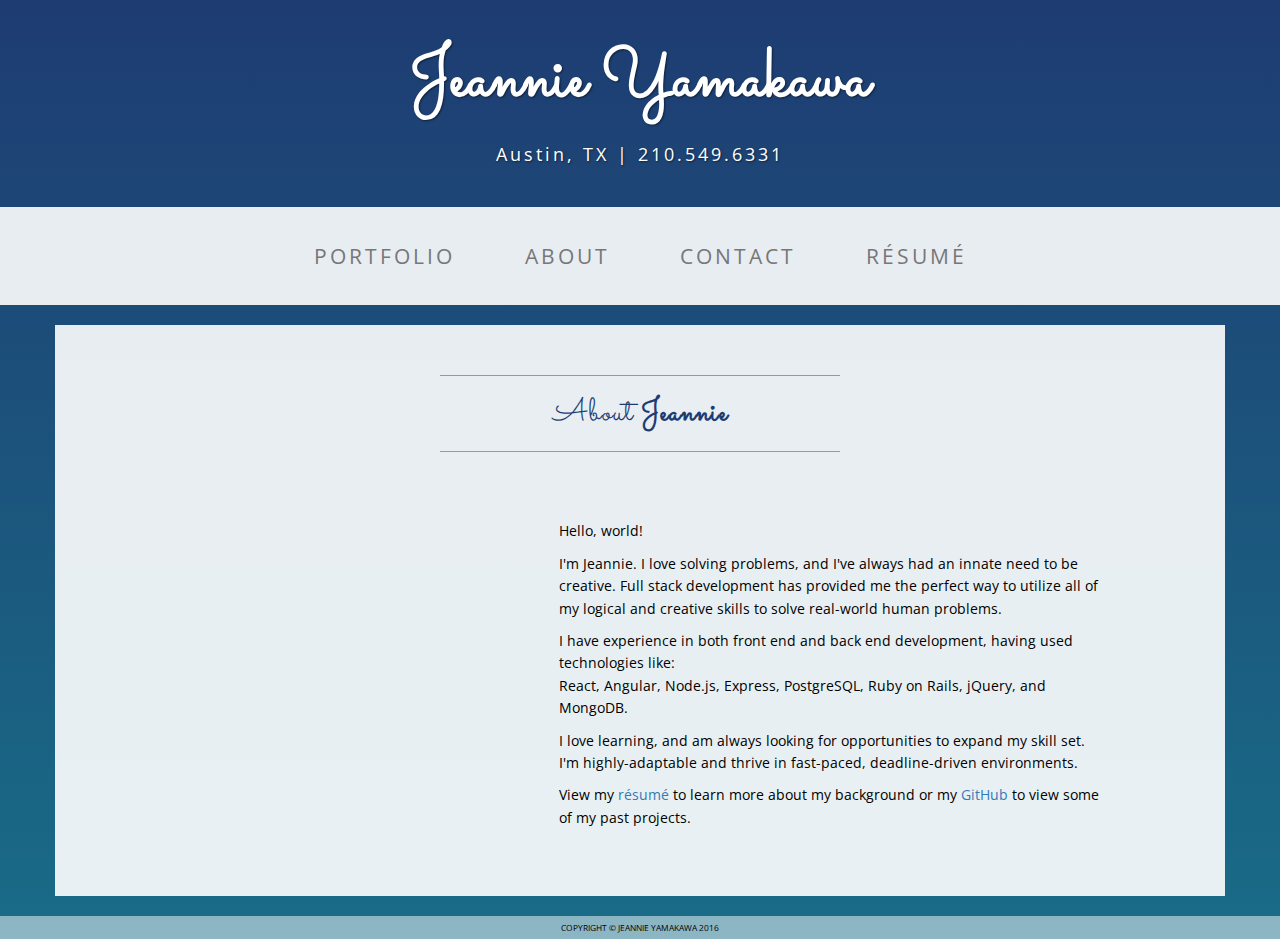
==== index.html @ 34574027 "adds favicon" ====
<!DOCTYPE html>
<html lang="en">

<head>

    <meta charset="utf-8">
    <meta http-equiv="X-UA-Compatible" content="IE=edge">
    <meta name="viewport" content="width=device-width, initial-scale=1">
    <meta name="description" content="">
    <meta name="author" content="">

    <title>Jeannie Yamakawa - Full Stack Developer</title>

    <!-- Bootstrap Core CSS -->
    <link href="css/bootstrap.min.css" rel="stylesheet">

    <!-- Custom CSS -->
    <link href="css/jeansey.css" rel="stylesheet">
    <link href="css/jeansey.scss" rel="stylesheet">


    <!-- Fonts -->
    <link href="https://fonts.googleapis.com/css?family=Open+Sans:300italic,400italic,600italic,700italic,800italic,400,300,600,700,800" rel="stylesheet" type="text/css">
    <link href="https://fonts.googleapis.com/css?family=Josefin+Slab:100,300,400,600,700,100italic,300italic,400italic,600italic,700italic" rel="stylesheet" type="text/css">
    <link href="https://fonts.googleapis.com/css?family=Sacramento" rel="stylesheet">
    <link rel="icon" type="image/png" href="img/favicon.png" />


</head>

<body>

    <div class="brand">Jeannie Yamakawa</div>
    <div class="address-bar">Austin, TX | 210.549.6331</div>

    <!-- Navigation -->
    <nav class="navbar navbar-default" role="navigation">
        <div class="container">
            <div class="navbar-header">
                <button type="button" class="navbar-toggle" data-toggle="collapse" data-target="#bs-example-navbar-collapse-1">
                    <span class="sr-only">Toggle navigation</span>
                    <span class="icon-bar"></span>
                    <span class="icon-bar"></span>
                    <span class="icon-bar"></span>
                </button>
                <a class="navbar-brand" href="index.html">Jeannie Yamakawa</a>
            </div>
            <div class="collapse navbar-collapse" id="bs-example-navbar-collapse-1">
                <ul class="nav navbar-nav">
                    <li>
                        <a href="portfolio.html">Portfolio</a>
                    </li>
                    <li>
                        <a href="index.html">About</a>
                    </li>
                    <li>

                        <!-- The overlay -->


                        <!-- Use any element to open/show the overlay navigation menu -->
                        <a onclick="openNav()">Contact</a>

                    </li>
                    <li>
                        <a href="img/JeannieYamakawaResume.pdf" target="_blank">Résumé</a>
                    </li>
                </ul>
            </div>
        </div>
    </nav>

    <div class="container">

        <div class="row">
            <div class="box ">
                <div class="col-lg-12">
                    <hr>
                    <h2 class="intro-text text-center blue">About <strong>Jeannie</strong>
                    </h2>
                    <hr>
                </div>
                <div class="col-md-1 ">
                </div>

                <div class="col-md-4 ">
                    <!-- <div class='needsflex '> -->
                    <img class="img-responsive img-border-left jeanniepic" src="img/squareJeannie.jpg" alt="">
                    <!-- </div> -->
                </div>
                <div class="col-md-1 ">
                </div>
                <div class="col-md-6 jeanniepic  rightmargin">
                    <br>
                    <p>Hello, world! </p>
                    <p>I'm Jeannie. I love solving problems, and I've always had an innate need to be creative. Full stack development has provided me the perfect way to utilize all of my logical and creative skills to solve real-world human problems. </p>
                    <p>I have experience in both front end and back end development, having used technologies like:
                        <br> React, Angular, Node.js, Express, PostgreSQL, Ruby on Rails, jQuery, and MongoDB.
                    </p>
                    <p>I love learning, and am always looking for opportunities to expand my skill set. I'm highly-adaptable and thrive in fast-paced, deadline-driven environments.</p>

                    <p>View my <a href="img/JeannieYamakawaResume.pdf" target="_blank">résumé</a> to learn more about my background or my <a target="_blank" href="https://www.github.com/JeannieYamakawa">GitHub</a> to view some of my past projects.</p>



                </div>
                <div class="clearfix"></div>
            </div>
        </div>

    </div>


    <div id="myNav" class="overlay">

        <!-- Button to close the overlay navigation -->
        <a href="javascript:void(0)" class="closebtn" onclick="closeNav()">&times;</a>

        <!-- Overlay content -->
        <div class="overlay-content">
            <img src="img/linkedin.svg " onclick="window.open('https://www.linkedin.com/in/jeannieyamakawa')" class="socialmedia ">
            <img class="socialmedia" src="img/github.svg" onclick="window.open('https://www.github.com/JeannieYamakawa')">
            <img class="socialmedia " src="img/email.svg" onclick="window.open('mailto:jkyamakawa@gmail.com')">
        </div>

    </div>
    <footer>
        <div class="container">
            <div class="row">
                <div class="col-lg-12 text-center">
                    <p class='text-uppercase foot'>Copyright &copy; Jeannie Yamakawa 2016</p>
                </div>
            </div>
        </div>
    </footer>


    <!-- jQuery -->
    <script src="js/jquery.js"></script>

    <!-- Bootstrap Core JavaScript -->
    <script src="js/bootstrap.min.js"></script>
    <script src="js/overlay.js "></script>
    <script src="js/typed.min.js "></script>



</body>

</html>
---- css/jeansey.css ----
body {
    font-family: "Open Sans", "Helvetica Neue", Helvetica, Arial, sans-serif;
    /*background: url('../img/bg.jpg') no-repeat center center fixed;*/
    background: #1e3c72;
    /* fallback for old browsers */
    background: -webkit-linear-gradient(to bottom, #1e3c72, #196C87);
    /* Chrome 10-25, Safari 5.1-6 */
    background: linear-gradient(to bottom, #1e3c72, #196C87);
    /* W3C, IE 10+/ Edge, Firefox 16+, Chrome 26+, Opera 12+, Safari 7+ */
    -webkit-background-size: cover;
    -moz-background-size: cover;
    background-size: cover;
    -o-background-size: cover;
}
h1, h2, h3, h4, h5, h6 {
    /*text-transform: uppercase;*/
    font-family: 'Sacramento', cursive;
    font-weight: 700;
    letter-spacing: 1px;
}
p {
    /*font-size: 1.25em;*/
    line-height: 1.6;
    color: #000;
}
hr {
    max-width: 400px;
    border-color: #999999;
}
.brand, .address-bar {
    display: none;
}
.navbar-brand {
    text-transform: uppercase;
    font-weight: 900;
    letter-spacing: 2px;
}
.navbar-nav {
    text-transform: uppercase;
    font-weight: 400;
    letter-spacing: 3px;
}
.img-full {
    min-width: 100%;
}
.brand-before, .brand-name {
    text-transform: capitalize;
}
.brand-before {
    margin: 15px 0;
}
.brand-name {
    margin: 0;
    font-size: 4em;
}
.tagline-divider {
    margin: 15px auto 3px;
    max-width: 250px;
    border-color: #999999;
}
.box {
    margin-bottom: 20px;
    padding: 30px 8px;
    background: #fff;
    background: rgba(255, 255, 255, 0.9);
}
.intro-text {
    /*text-transform: uppercase;*/
    font-size: 1.25em;
    font-weight: 400;
    letter-spacing: 1px;
}
.img-border {
    float: none;
    margin: 0 auto 0;
    border: #999999 solid 1px;
}
.img-left {
    float: none;
    margin: 0 auto 0;
}
footer {
    background: #fff;
    background: rgba(255, 255, 255, 0.5);
}
footer p {
    margin: 0;
    padding: 0.5vh;
    0;
}
@media screen and (min-width:768px) {
    .brand {
        display: inherit;
        margin: 0;
        padding: 30px 0 10px;
        text-align: center;
        text-shadow: 1px 1px 2px rgba(0, 0, 0, 0.5);
        font-family: 'Sacramento', cursive;
        font-size: 5em;
        font-weight: 700;
        line-height: normal;
        color: #fff;
    }
    .top-divider {
        margin-top: 0;
    }
    .img-left {
        float: left;
        margin-right: 25px;
    }
    .address-bar {
        display: inherit;
        margin: 0;
        padding: 0 0 40px;
        text-align: center;
        text-shadow: 1px 1px 2px rgba(0, 0, 0, 0.5);
        font-size: 1.25em;
        font-weight: 400;
        letter-spacing: 3px;
        color: #fff;
    }
    .navbar {
        border-radius: 0;
    }
    .navbar-header {
        display: none;
    }
    .navbar {
        min-height: 0;
    }
    .navbar-default {
        border: none;
        background: #fff;
        background: rgba(255, 255, 255, 0.9);
    }
    .nav>li>a {
        padding: 35px;
    }
    .navbar-nav>li>a {
        line-height: normal;
    }
    .navbar-nav {
        display: table;
        float: none;
        margin: 0 auto;
        table-layout: fixed;
        font-size: 1.25em;
    }
}
@media screen and (min-width:1200px) {
    .box:after {
        content: '';
        display: table;
        clear: both;
    }
}

/*.small {
    height: 10vh;
}*/

@import "https://fonts.googleapis.com/css?family=Quicksand";
@font-face {
    font-family: "breathe";
    src: url("fonts/Breathe-Regular.woff") format("woff");
}
#work {
    background-color: #1D4C82;
    height: auto;
    margin: 0 auto;
    width: 100%;
    position: relative;
    padding: 20px 0;
}
#container section {
    text-align: center;
}
#container section:first-of-type {
    padding-top: 5vh;
    padding-bottom: 0;
}
@media (max-width: 600px) {
    #container section:first-of-type {
        padding-top: 5vh;
        padding-bottom: 0;
    }
}
#container section:nth-of-type(2n) {
    background-color: #0b3954;
}
.grid {
    position: relative;
    clear: both;
    margin: 0 auto;
    padding: 1em 0 4em;
    max-width: 1000px;
    list-style: none;
    text-align: center;
}

/* Common style */

.grid figure {
    position: relative;
    float: left;
    overflow: hidden;
    margin: 10px 1%;
    min-width: 320px;
    max-width: 480px;
    max-height: 360px;
    width: 48%;
    height: auto;
    background: #1D4C82;
    opacity: 1;
    text-align: center;
    cursor: pointer;
}
.grid figure img {
    position: relative;
    display: block;
    min-height: 100%;
    max-width: 100%;
    opacity: 0.8;
}
.grid figure figcaption {
    padding: 1em;
    color: #fff;
    opacity: 1;
    text-transform: lowercase;
    font-size: 1.25em;
    -webkit-backface-visibility: hidden;
    backface-visibility: hidden;
}
.grid figure figcaption::before, .grid figure figcaption::after {
    pointer-events: none;
}
.grid figure figcaption, .grid figure figcaption>a {
    position: absolute;
    top: 0;
    left: 0;
    width: 100%;
    height: 100%;
}

/* Anchor will cover the whole item by default */


/* For some effects it will show as a button */

.grid figure figcaption>a {
    z-index: 1000;
    text-indent: 200%;
    white-space: nowrap;
    font-size: 0;
    opacity: 0;
}
.grid figure h2 {
    word-spacing: -0.15em;
    font-weight: 300;
    background-color: #0b3954;
    opacity: 0.75;
}
.grid figure h2 span {
    font-weight: 570;
}
.grid figure h2, .grid figure p {
    margin: 0;
}
.grid figure p {
    letter-spacing: 1px;
    font-size: 68.5%;
}

/*----portfolio grid effects-----*/

figure.effect-duke img, figure.effect-duke p {
    -webkit-transition: opacity 0.35s, -webkit-transform 0.35s;
    transition: opacity 0.35s, transform 0.35s;
}
figure.effect-duke:hover img {
    opacity: 0.1;
    -webkit-transform: scale3d(2, 2, 1);
    transform: scale3d(2, 2, 1);
}
figure.effect-duke h2 {
    -webkit-transition: -webkit-transform 0.35s;
    transition: transform 0.35s;
    -webkit-transform: scale3d(0.8, 0.8, 1);
    transform: scale3d(0.8, 0.8, 1);
    -webkit-transform-origin: 50% 100%;
    transform-origin: 50% 100%;
    padding: 2vh;
    margin: 1vh;
}
figure.effect-duke p {
    position: absolute;
    bottom: 0;
    left: 0;
    margin: 20px;
    padding: 30px;
    border: 2px solid #fff;
    text-transform: none;
    font-size: 90%;
    opacity: 0;
    -webkit-transform: scale3d(0.8, 0.8, 1);
    transform: scale3d(0.8, 0.8, 1);
    -webkit-transform-origin: 50% -100%;
    transform-origin: 50% -100%;
}
figure.effect-duke:hover h2, figure.effect-duke:hover p {
    opacity: 1;
    -webkit-transform: scale3d(1, 1, 1);
    transform: scale3d(1, 1, 1);
}

/* Overwriting bootstrap */

@media screen and (max-width: 50em) {
    .content {
        padding: 0 10px;
        text-align: center;
    }
    .grid figure {
        display: inline-block;
        float: none;
        margin: 10px auto;
        width: 100%;
    }
}
.needsflex {
    display: flex;
    justify-content: center;
    /*border: 1px solid red;*/
}
.jeanniepic {
    margin-bottom: 3vh;
    margin-top: 3vh;
}
.white {
    color: #fff;
}
.blue {
    color: #1e3c72;
    font-size: 230%
}
.bottom-margin {
    margin-bottom: 3vh;
}
.moremargin {
    margin-bottom: 8vh;
    margin-top: 8vh;
}
.top-margin {
    margin-top: 10vh;
}
.newrow {
    height: 100vh;
}
.button {
    margin: 0 auto;
    cursor: pointer;
}
nav ul {
    list-style-type: none;
    padding: 0;
    margin: 0;
}
nav li a {
    text-decoration: none;
    padding-top: 5px;
    display: inline-block;
    color: #000;
    font-size: 120%;
}
.socialmedia {
    height: 15vh;
    margin-bottom: 3vh;
    margin-left: 1vw;
    margin-right: 1vw;
    opacity: 0.9;
}
.socialmedia:hover {
    cursor: pointer;
    opacity: 1;
    transform: scale(1.1);
}
.socialmedia-label {
    /*width: 8vw;*/
    display: block;
    margin: auto;
}
.flexrow {
    display: flex;
    flex-direction: row
}
.flexcolumn {
    display: flex;
    flex-direction: column;
}
.sidemargins {
    margin-left: 3vw;
    margin-right: 3vw;
}
.floatme {
    float: center;
}
.submit {
    background-color: #ccc
}

/* Contact overlay */

.overlay {
    display: flex;
    height: 100vh;
    width: 0;
    position: fixed;
    /* Stay in place */
    z-index: 111;
    left: 0;
    top: 0;
    background-color: rgb(25, 128, 135);
    background-color: rgba(25, 128, 135, 0.98);
    overflow-x: hidden;
    /* Disable horizontal scroll */
    transition: 0.5s;
}

/* Position the content inside the overlay */

.overlay-content {
    /*position: relative;*/
    /*top: 25%;*/
    /* 25% from the top */
    width: 100%;
    /* 100% width */
    text-align: center;
    /* Centered text/links */
    top: 25%;
    display: flex;
    justify-content: center;
    flex-direction: column;
    align-items: center;
    transition: 0.3s;
}

/* The navigation links inside the overlay */

.overlay a {
    padding: 8px;
    text-decoration: none;
    font-size: 36px;
    color: #818181;
    display: block;
    transition: 0.3s;
}
.overlay a:hover, .overlay a:focus {
    color: #f1f1f1;
}
.overlay .closebtn {
    position: absolute;
    top: 20px;
    right: 45px;
    font-size: 60px;
}
.biggerfont {
    /*font-size: 120%;*/
    font-family: "Open Sans", "Helvetica Neue", Helvetica, Arial, sans-serif;
    word-spacing: 4px;
}
.foot {
    font-size: 60%;
}
@media screen and (max-width: 767px) and (min-width: 1px) {
    .floated_div {
        display: none;
    }
    .overlay {
        height: 100vh !important;
        z-index: 100 !important;
    }
    .overlay-content {
        height: 100vh !important;
        z-index: 101 !important;
    }
    .closebtn {
        z-index: 102;
    }
}
@media (min-width: 768px) and (max-width: 991px) {
    .floated_div {
        display: none;
    }
    .overlay {
        height: 100vh !important;
        z-index: 100 !important;
    }
    .overlay-content {
        height: 100vh !important;
        z-index: 101 !important;
    }
    .closebtn {
        z-index: 102;
    }
}
.lesspadding {
    padding-left: 2;
}
.rightmargin {
    margin-right: 0.7vw;
}
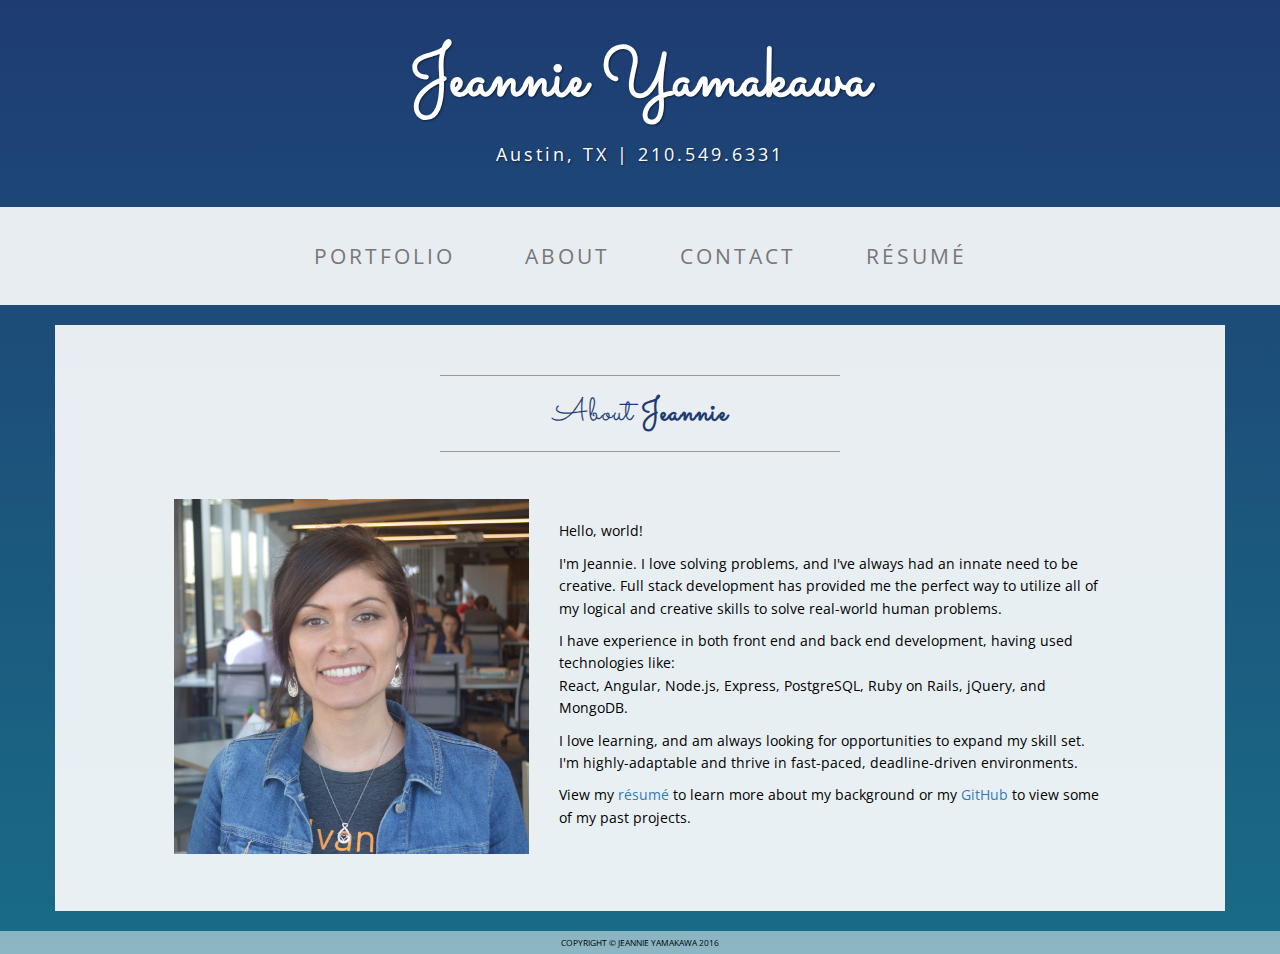
==== commit 85c3454d: "updated resume" ====
--- a/index.html
+++ b/index.html
@@ -63,7 +63,7 @@
 
                     </li>
                     <li>
-                        <a href="img/JeannieYamakawaResume.pdf" target="_blank">Résumé</a>
+                        <a href="img/JeannieYamakawaResume2017.pdf" target="_blank">Résumé</a>
                     </li>
                 </ul>
             </div>
@@ -99,7 +99,7 @@
                     </p>
                     <p>I love learning, and am always looking for opportunities to expand my skill set. I'm highly-adaptable and thrive in fast-paced, deadline-driven environments.</p>
 
-                    <p>View my <a href="img/JeannieYamakawaResume.pdf" target="_blank">résumé</a> to learn more about my background or my <a target="_blank" href="https://www.github.com/JeannieYamakawa">GitHub</a> to view some of my past projects.</p>
+                    <p>View my <a href="img/JeannieYamakawaResume2017.pdf" target="_blank">résumé</a> to learn more about my background or my <a target="_blank" href="https://www.github.com/JeannieYamakawa">GitHub</a> to view some of my past projects.</p>
 
 
 
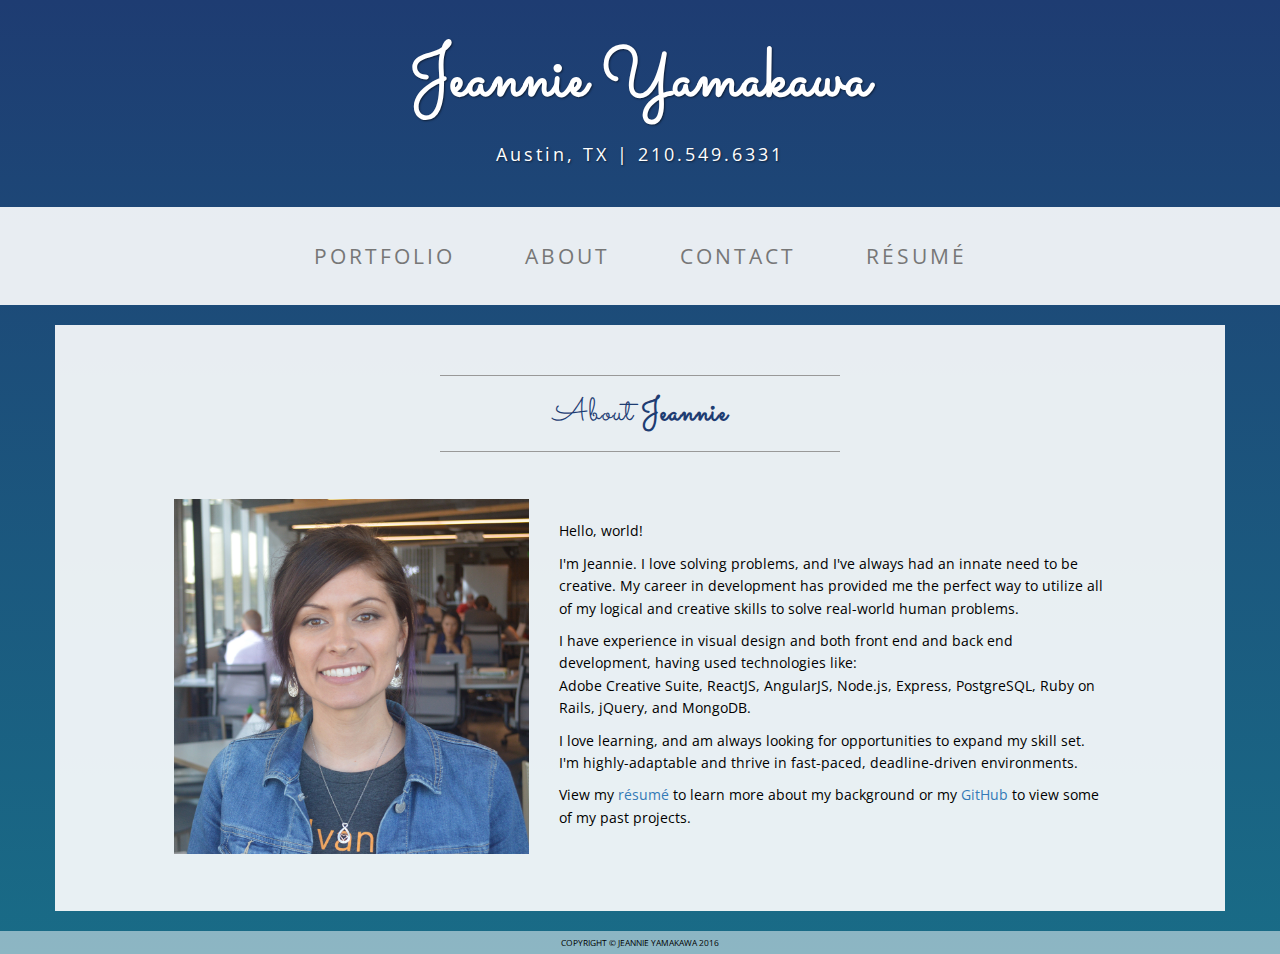
==== commit 9fc7beff: "about me wording" ====
--- a/index.html
+++ b/index.html
@@ -58,12 +58,11 @@
                         <!-- The overlay -->
 
 
-                        <!-- Use any element to open/show the overlay navigation menu -->
                         <a onclick="openNav()">Contact</a>
 
                     </li>
                     <li>
-                        <a href="img/JeannieYamakawaResume2017.pdf" target="_blank">Résumé</a>
+                        <a href="img/JeannieYamakawa.pdf" target="_blank">Résumé</a>
                     </li>
                 </ul>
             </div>
@@ -93,13 +92,13 @@
                 <div class="col-md-6 jeanniepic  rightmargin">
                     <br>
                     <p>Hello, world! </p>
-                    <p>I'm Jeannie. I love solving problems, and I've always had an innate need to be creative. Full stack development has provided me the perfect way to utilize all of my logical and creative skills to solve real-world human problems. </p>
-                    <p>I have experience in both front end and back end development, having used technologies like:
-                        <br> React, Angular, Node.js, Express, PostgreSQL, Ruby on Rails, jQuery, and MongoDB.
+                    <p>I'm Jeannie. I love solving problems, and I've always had an innate need to be creative. My career in development has provided me the perfect way to utilize all of my logical and creative skills to solve real-world human problems. </p>
+                    <p>I have experience in visual design and both front end and back end development, having used technologies like:
+                        <br> Adobe Creative Suite, ReactJS, AngularJS, Node.js, Express, PostgreSQL, Ruby on Rails, jQuery, and MongoDB.
                     </p>
                     <p>I love learning, and am always looking for opportunities to expand my skill set. I'm highly-adaptable and thrive in fast-paced, deadline-driven environments.</p>
 
-                    <p>View my <a href="img/JeannieYamakawaResume2017.pdf" target="_blank">résumé</a> to learn more about my background or my <a target="_blank" href="https://www.github.com/JeannieYamakawa">GitHub</a> to view some of my past projects.</p>
+                    <p>View my <a href="img/JeannieYamakawa.pdf" target="_blank">résumé</a> to learn more about my background or my <a target="_blank" href="https://www.github.com/JeannieYamakawa">GitHub</a> to view some of my past projects.</p>
 
 
 
--- a/css/jeansey.css
+++ b/css/jeansey.css
@@ -215,7 +215,7 @@
     text-align: center;
     cursor: pointer;
 }
-.grid figure img {
+.grid figure img, .grid figure iframe {
     position: relative;
     display: block;
     min-height: 100%;
@@ -273,11 +273,11 @@
 
 /*----portfolio grid effects-----*/
 
-figure.effect-duke img, figure.effect-duke p {
+figure.effect-duke img, figure.effect-duke p, figure.effect-duke iframe {
     -webkit-transition: opacity 0.35s, -webkit-transform 0.35s;
     transition: opacity 0.35s, transform 0.35s;
 }
-figure.effect-duke:hover img {
+figure.effect-duke:hover img, figure.effect-duke:hover iframe {
     opacity: 0.1;
     -webkit-transform: scale3d(2, 2, 1);
     transform: scale3d(2, 2, 1);
